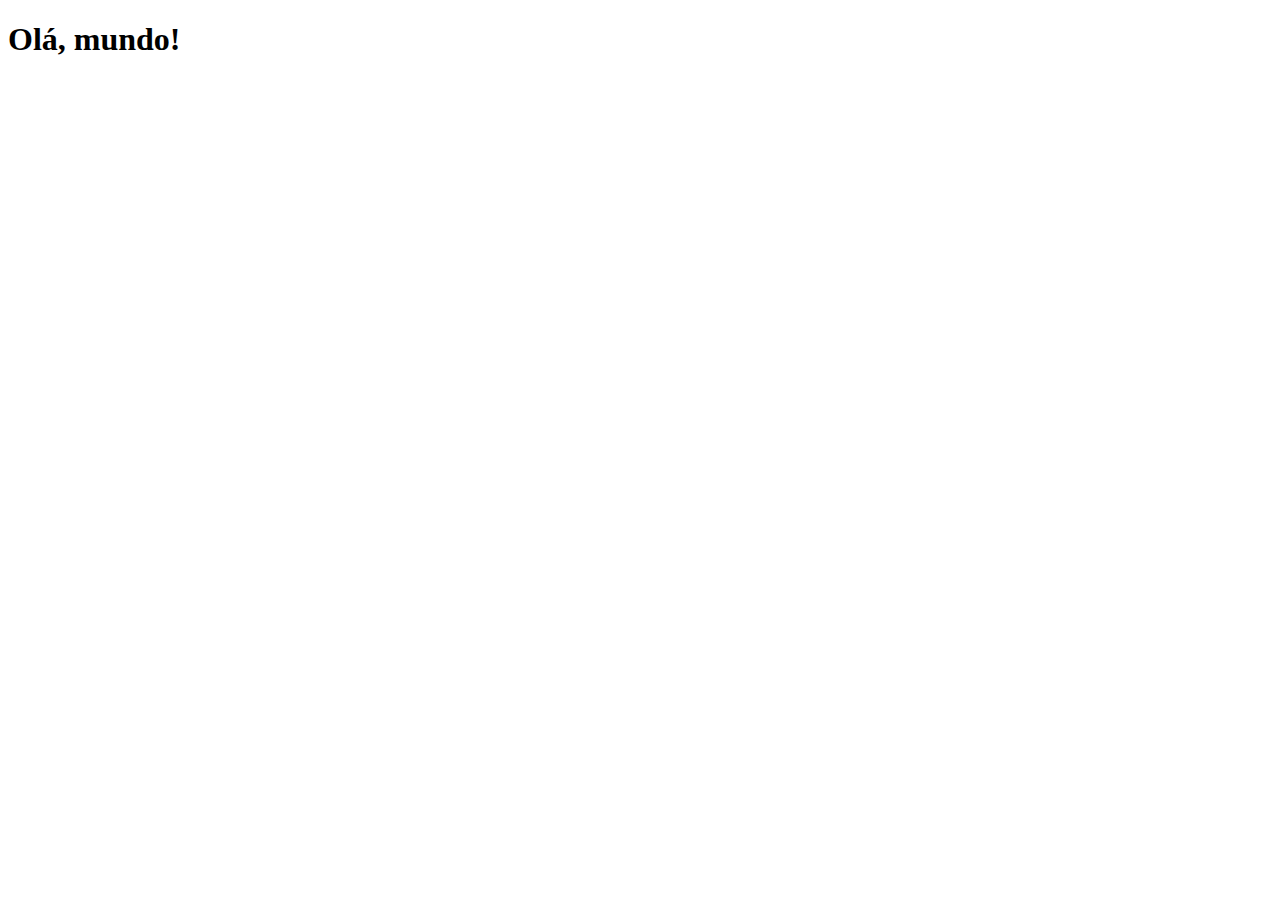
==== index.html @ 449d6dec "Create index.html" ====
<!DOCTYPE html>
<html lang="en">
<head>
    <meta charset="UTF-8">
    <meta http-equiv="X-UA-Compatible" content="IE=edge">
    <meta name="viewport" content="width=device-width, initial-scale=1.0">
<link rel="shortcut icon" href="favicon.ico" type="image/x-icon">
    <title>Projeto Redes Sociais</title>
    
</head>
<body>
    <h1>Olá, mundo!</h1>




</body>
</html>
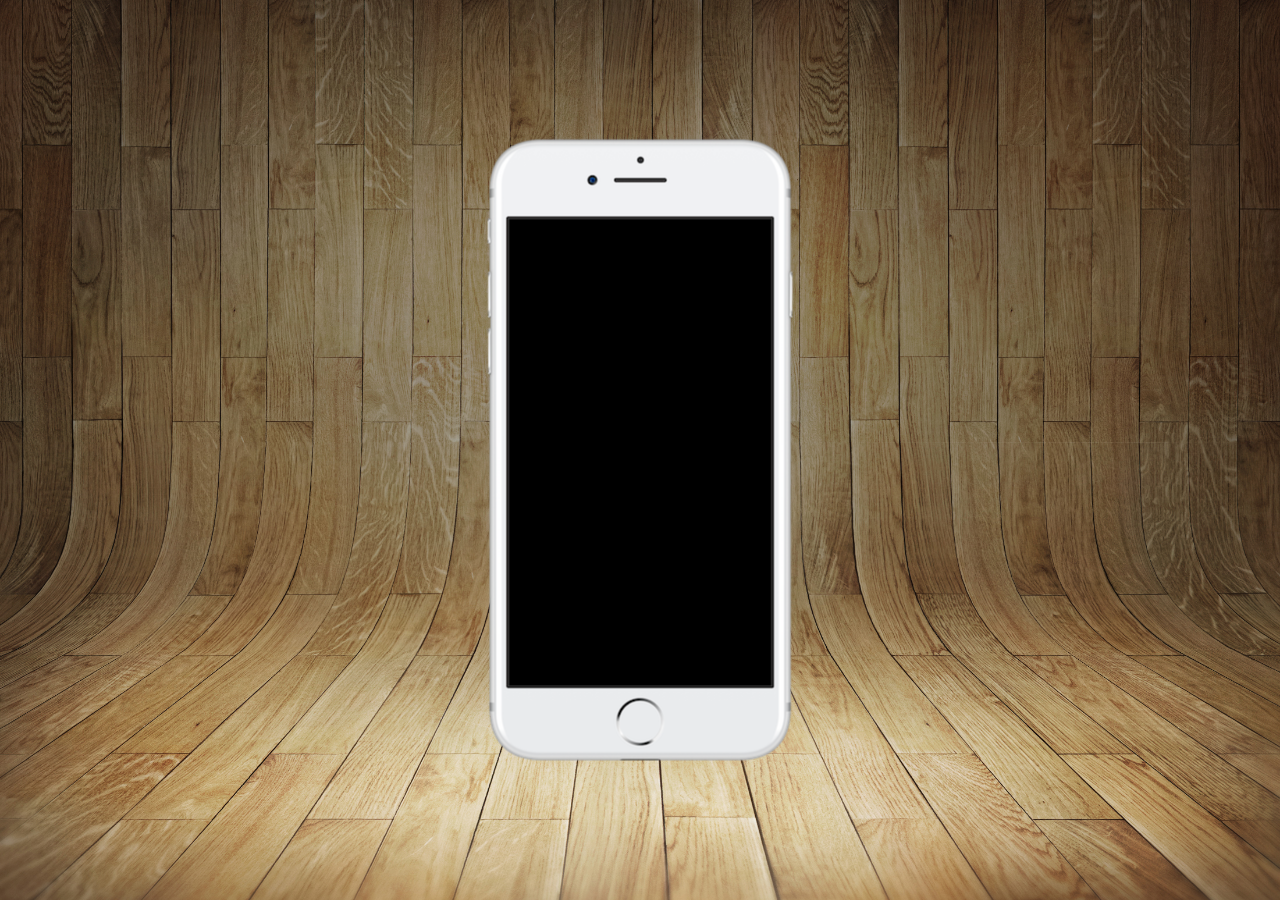
==== commit 4aed93c6: "mexendo no estilo1" ====
--- a/index.html
+++ b/index.html
@@ -6,10 +6,22 @@
     <meta name="viewport" content="width=device-width, initial-scale=1.0">
 <link rel="shortcut icon" href="favicon.ico" type="image/x-icon">
     <title>Projeto Redes Sociais</title>
-    
+<link rel="stylesheet" href="estilos/style.css">
 </head>
 <body>
-    <h1>Olá, mundo!</h1>
+  
+    <main>
+        <section id="telefone">
+
+
+
+        </section>
+
+        <section id="redes-sociais">
+
+
+        </section>
+    </main>
 
 
 
--- a/estilos/style.css
+++ b/estilos/style.css
@@ -0,0 +1,36 @@
+@charset "UTF-8";
+
+*{
+    margin: 0px;
+    padding: 0px;
+    font-family: Arial, Helvetica, sans-serif;
+}
+
+html, body{
+    height: 100vh;
+    width: 100vw;
+    background-color: black;
+}
+
+body{
+    background: url('../imagens/fundo-madeira.jpg') no-repeat top center;
+    background-size: cover;
+    background-attachment: fixed;
+}
+
+main{
+    position: relative;
+    height: 100vh; /* ocupando a tela inteira, até o body */
+}
+
+section#telefone{
+    position: absolute;
+    top: 50%;
+    left: 50%;
+    transform: translate(-50%, -50%);
+
+    height: 627px;
+    width: 311px;
+
+    background: url('../imagens/frame-iphone.png') no-repeat;
+}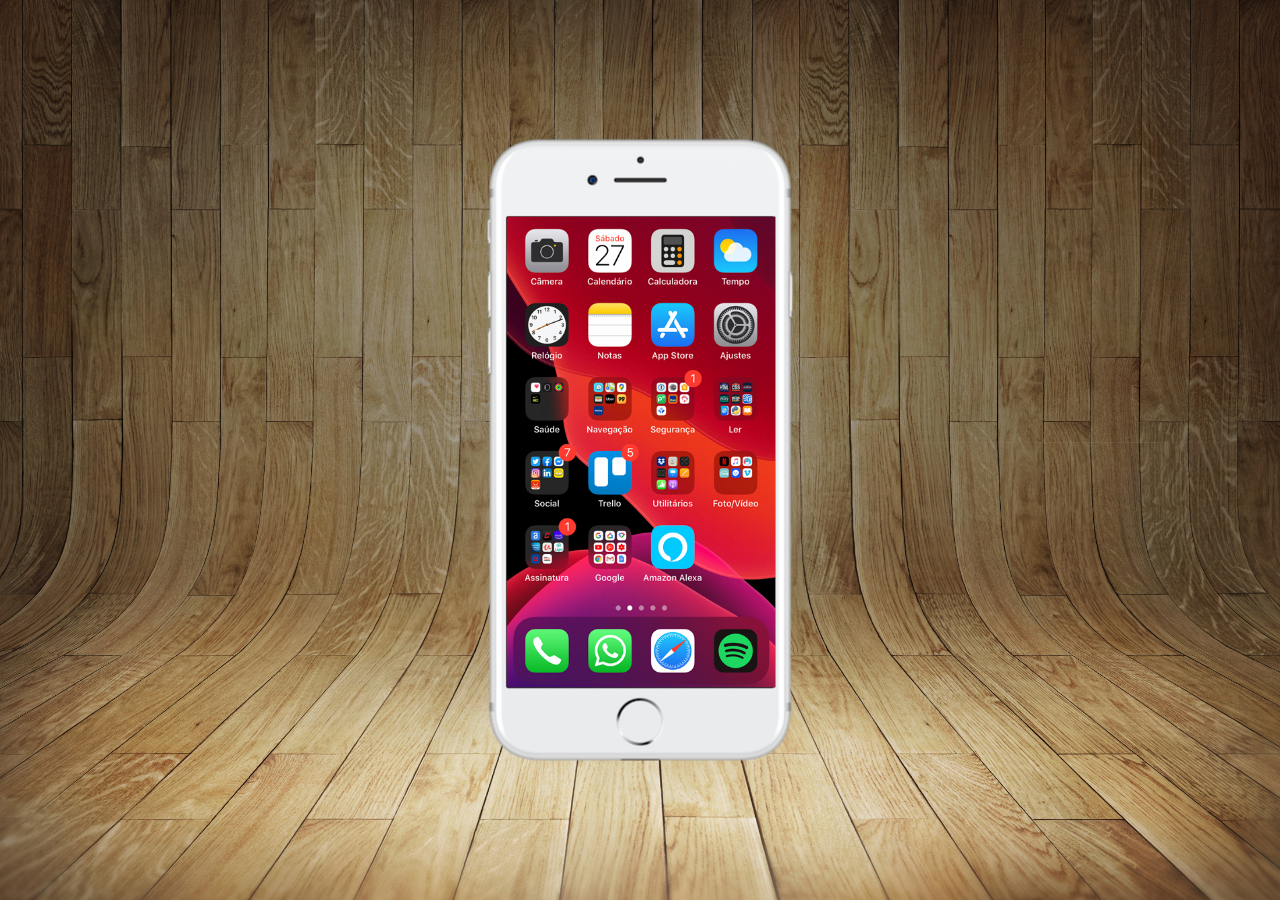
==== commit d6cada91: "criada  a dela home" ====
--- a/index.html
+++ b/index.html
@@ -13,6 +13,7 @@
     <main>
         <section id="telefone">
 
+            <iframe src="home.html" name="tela" id="tela" frameborder="0"></iframe>
 
 
         </section>
--- a/estilos/style.css
+++ b/estilos/style.css
@@ -33,4 +33,12 @@
     width: 311px;
 
     background: url('../imagens/frame-iphone.png') no-repeat;
+}
+
+iframe#tela{
+    position: relative;
+    top: 80px;
+    left: 22px;
+    width: 269px;
+    height: 471px;
 }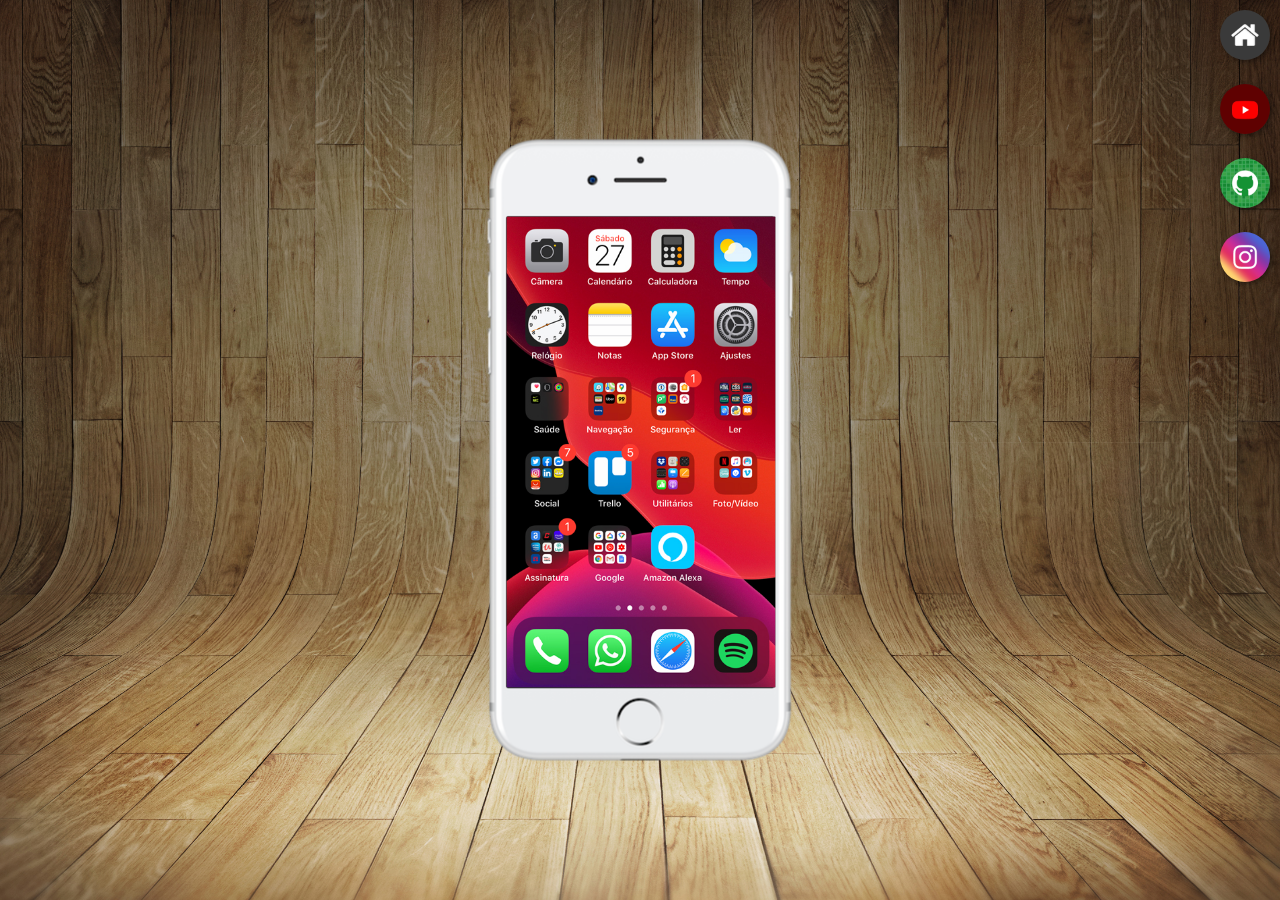
==== commit ef24e576: "editando botoes" ====
--- a/index.html
+++ b/index.html
@@ -13,19 +13,25 @@
     <main>
         <section id="telefone">
 
-            <iframe src="home.html" name="tela" id="tela" frameborder="0"></iframe>
+            <iframe src="home.html" name="tela" id="tela" frameborder="0">
+                Seu computador não é compatível com isso :p
+            </iframe>
+        </section>
+
+        
+        <!-- section para os botões -->
+        <section id="redes-sociais">
+            <a href="#" target="tela"> <img src="imagens/logo-home.jpg" alt="Home"> </a> <br>
+            <a href="#" target="tela"> <img src="imagens/logo-youtube.jpg" alt="YouTube"> </a> <br>
+            <a href="#" target="tela"> <img src="imagens/logo-github.jpg" alt="GitHub"></a> <br>
+            <a href="#" target="tela"> <img src="imagens/logo-instagram.jpg" alt="Instagram"></a> <br>
+            
+            
+    
+        </section>
 
 
-        </section>
-
-        <section id="redes-sociais">
-
-
-        </section>
     </main>
-
-
-
 
 </body>
 </html>--- a/estilos/style.css
+++ b/estilos/style.css
@@ -41,4 +41,23 @@
     left: 22px;
     width: 269px;
     height: 471px;
+}
+
+section#redes-sociais{
+    text-align: right;
+}
+
+section#redes-sociais img {
+    width: 50px;
+    margin: 10px;   /*para separar os botões */
+    border-radius: 50%;
+    box-shadow: 2px 2px 5px rgba(0, 0, 0, 0.425);
+    box-sizing: border-box; /*ao passar o mouse por 1 icone os outros não mexem */
+}
+
+section#redes-sociais img:hover{
+    border: 2px solid rgba(255, 255, 255, 0.637);
+    transform: translate(-2px, -2px);
+    box-shadow: 5px 5px 10px rgba(0, 0, 0, 0.616);
+    transition: transform .3s, border .5s;
 }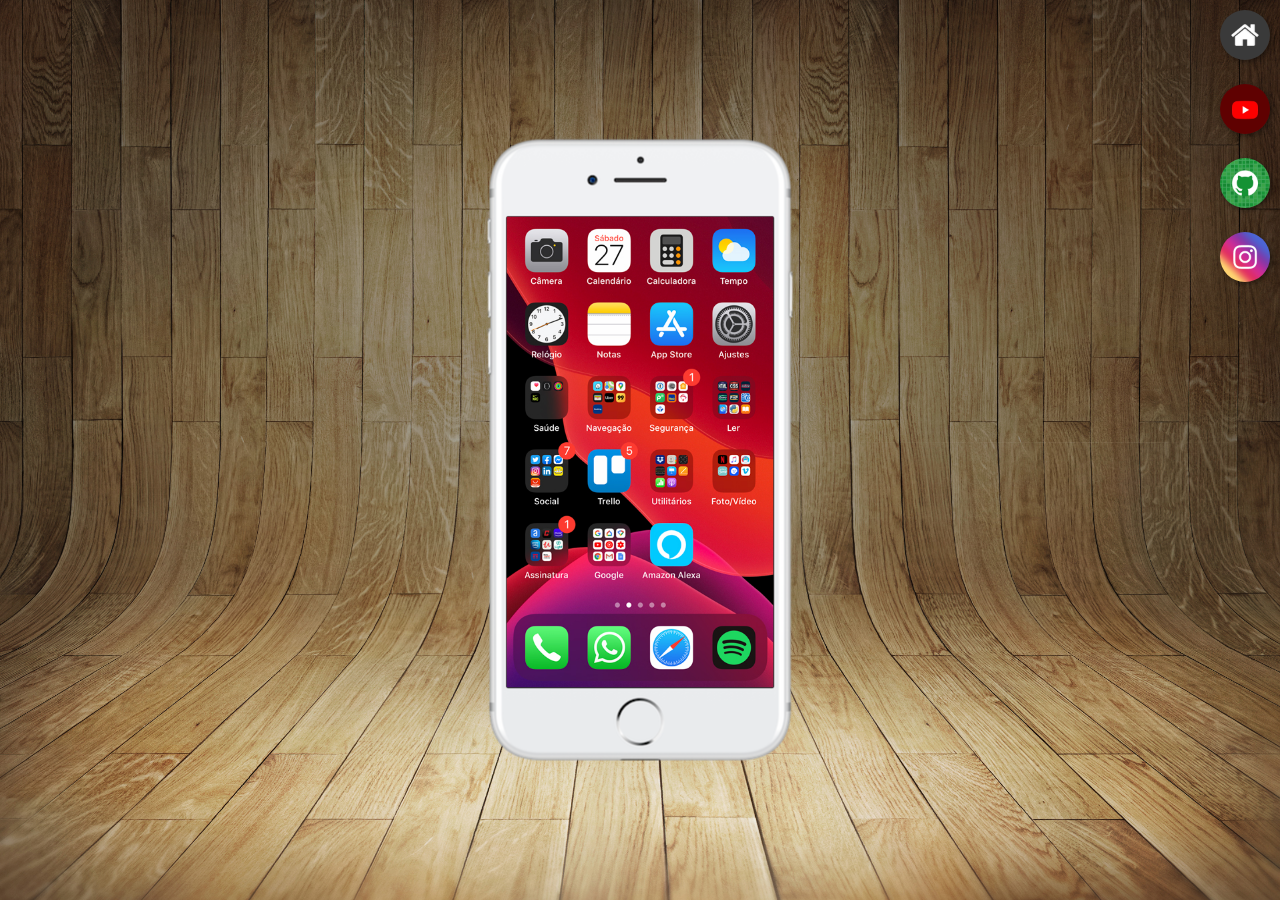
==== commit c6d37d71: "criando novas paginas html" ====
--- a/index.html
+++ b/index.html
@@ -21,10 +21,13 @@
         
         <!-- section para os botões -->
         <section id="redes-sociais">
-            <a href="#" target="tela"> <img src="imagens/logo-home.jpg" alt="Home"> </a> <br>
-            <a href="#" target="tela"> <img src="imagens/logo-youtube.jpg" alt="YouTube"> </a> <br>
-            <a href="#" target="tela"> <img src="imagens/logo-github.jpg" alt="GitHub"></a> <br>
-            <a href="#" target="tela"> <img src="imagens/logo-instagram.jpg" alt="Instagram"></a> <br>
+            <a href="home.html" target="tela"> <img src="imagens/logo-home.jpg" alt="Home"> </a> <br>
+
+            <a href="youtube.html" target="tela"> <img src="imagens/logo-youtube.jpg" alt="YouTube"> </a> <br>
+
+            <a href="github.html" target="tela"> <img src="imagens/logo-github.jpg" alt="GitHub"></a> <br>
+
+            <a href="instagram.html" target="tela"> <img src="imagens/logo-instagram.jpg" alt="Instagram"></a> <br>
             
             
     
--- a/estilos/style.css
+++ b/estilos/style.css
@@ -39,7 +39,7 @@
     position: relative;
     top: 80px;
     left: 22px;
-    width: 269px;
+    width: 267px;
     height: 471px;
 }
 
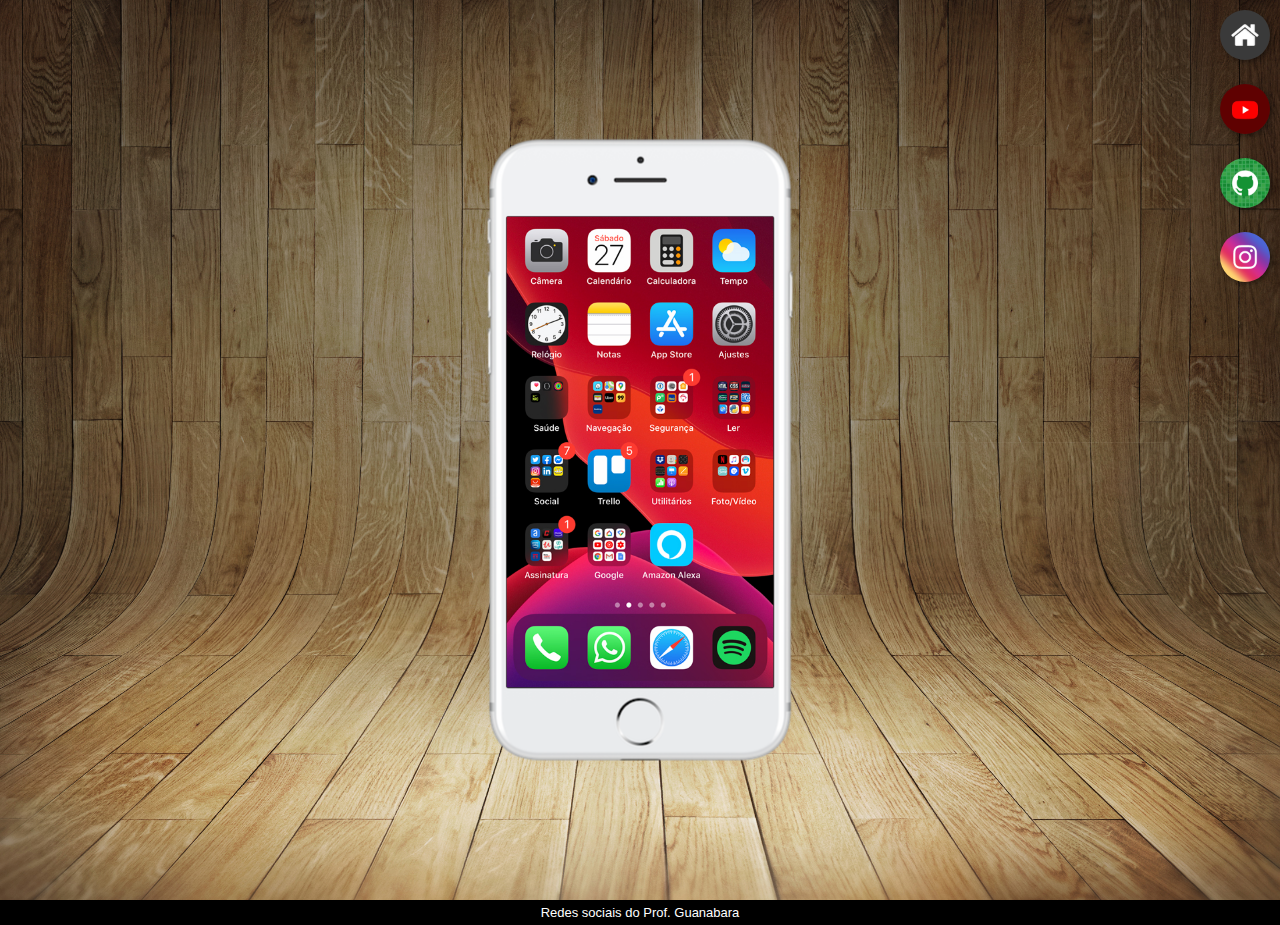
==== commit 1fce33c4: "projeto - redes sociais - prof Guanabara" ====
--- a/index.html
+++ b/index.html
@@ -35,6 +35,10 @@
 
 
     </main>
+<footer>
+    <p>Redes sociais do Prof. Guanabara</p>
+</footer>
+
 
 </body>
 </html>--- a/estilos/style.css
+++ b/estilos/style.css
@@ -60,4 +60,13 @@
     transform: translate(-2px, -2px);
     box-shadow: 5px 5px 10px rgba(0, 0, 0, 0.616);
     transition: transform .3s, border .5s;
+}
+
+footer{
+    font-family: Arial, Helvetica, sans-serif;
+    font-size: small;
+    text-align: center;
+    color: white;
+    padding: 5px;
+
 }